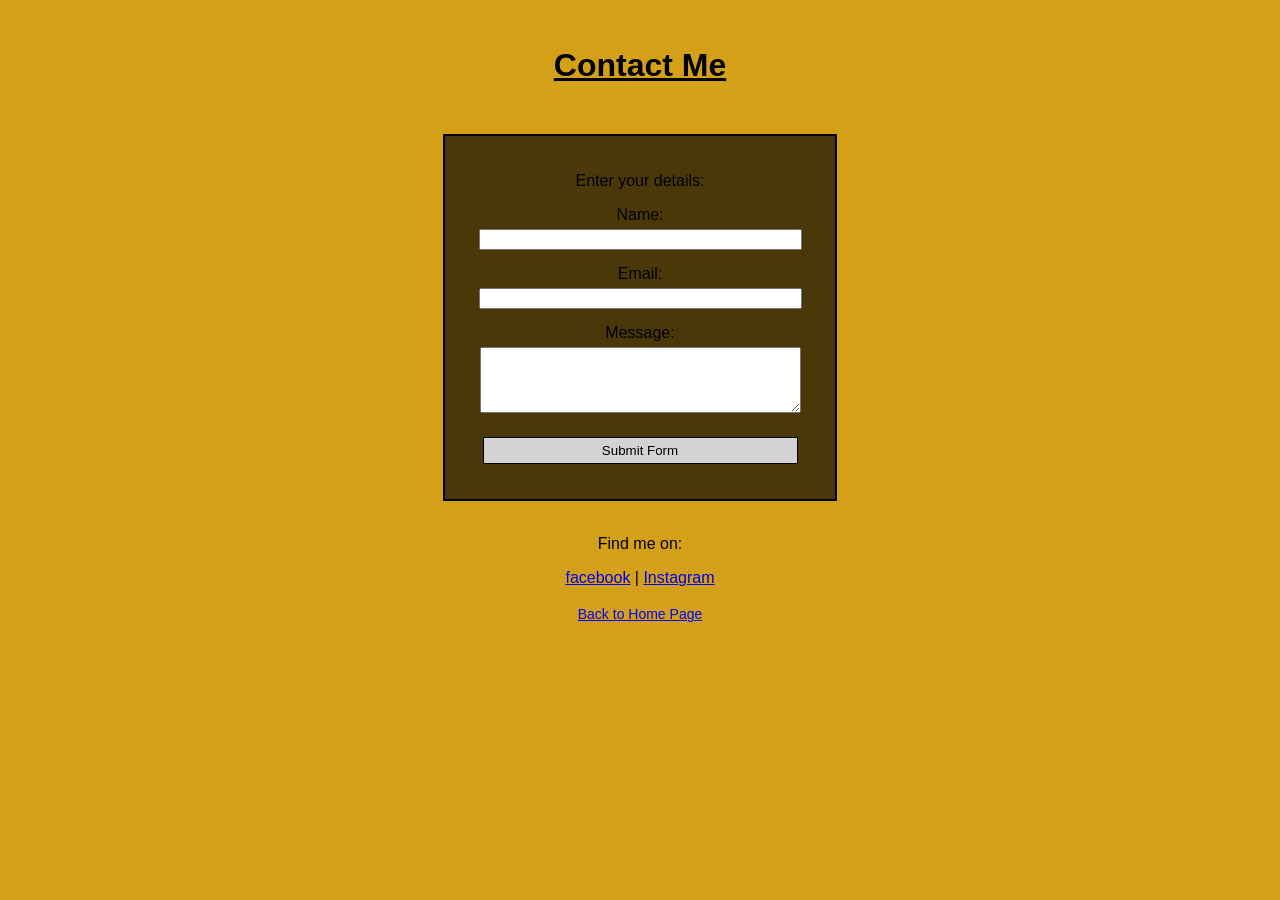
==== contact.html @ 8e805505 "Add files via upload" ====
<!DOCTYPE html>
<html>
<head>
    <title>Contact Page</title>
    <link rel="stylesheet" href="contact.css">
</head>
<body>

    <br>
    <h1 style="color: black; text-decoration: underline;">Contact Me</h1>

    <div class="form-box" >
        <form>
            <p>Enter your details:</p>
            
            Name: <br>
            <input type="text" name="name"> <br>
            
            Email: <br>
            <input type="email" name="email"> <br>
            
            Message: <br>
            <textarea name="msg" rows="4"></textarea> <br>
            
            <input type="submit" value="Submit Form" class="my-button">
        </form>
    </div>

    <br>
    <p>Find me on:</p>
    <a href="https://facebook.com//MO HIT">facebook</a> | 
    <a href="https://instagram.com//mohit_fullel">Instagram</a>

    <br><br>
    
    <a href="index.html" style="font-size: 14px; color: blue;">Back to Home Page</a>

</body>
</html>
---- contact.css ----
body {
    background-color: #d4a017;
    font-family: Arial, sans-serif;
    text-align: center;
}

.form-box {
    background-color: rgba(0, 0, 0, 0.647);
    border: 2px solid black;
    width: 350px;
    margin-left: auto;
    margin-right: auto;
    margin-top: 50px;
    padding: 20px;
}

input, textarea {
    width: 90%;
    margin-top: 5px;
    margin-bottom: 15px;
}

.my-button {
    background-color: lightgrey;
    border: 1px solid black;
    padding: 5px 10px;
    cursor: pointer;
}
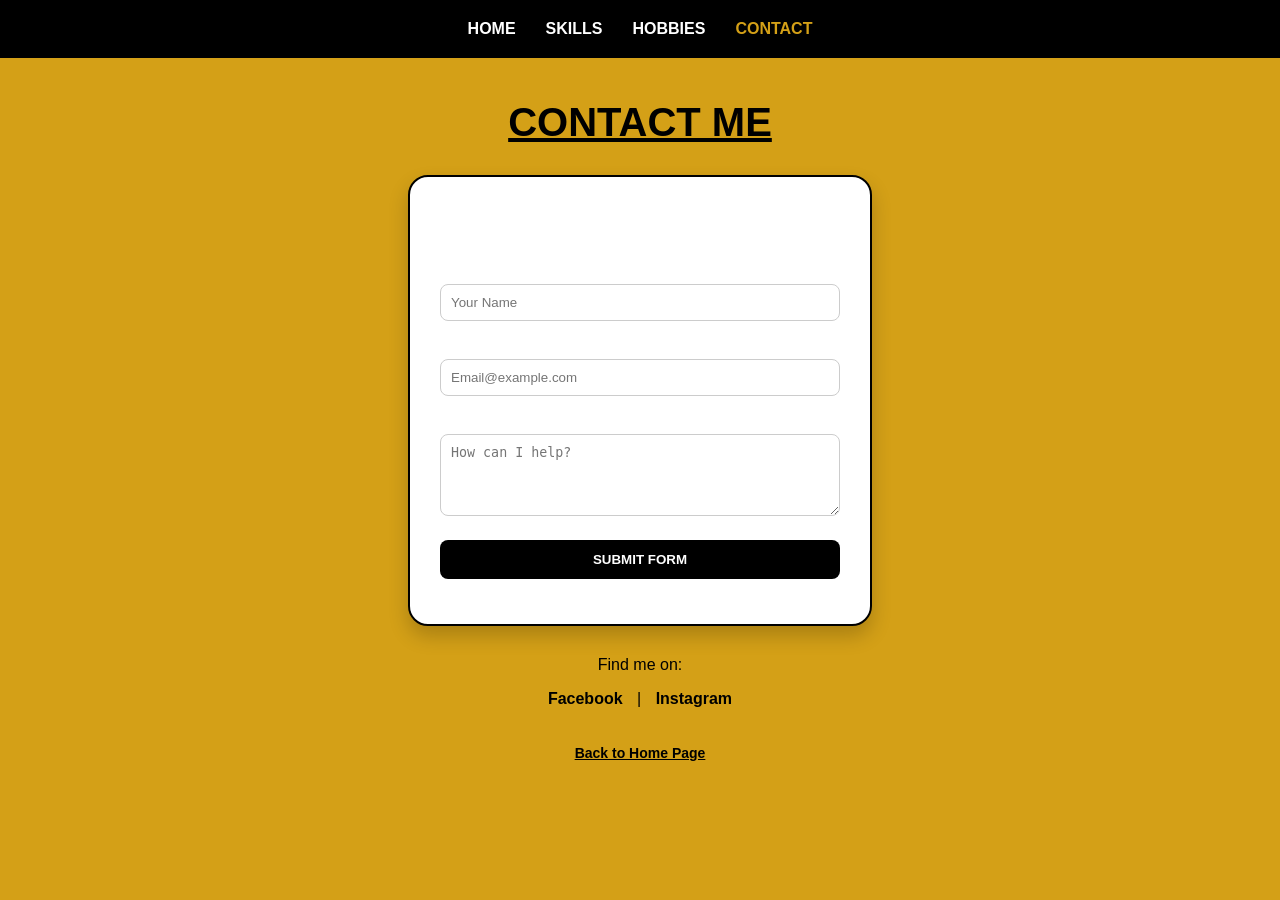
==== commit 226e3502: "Add files via upload" ====
--- a/contact.html
+++ b/contact.html
@@ -1,39 +1,120 @@
 <!DOCTYPE html>
-<html>
+<html lang="en">
 <head>
-    <title>Contact Page</title>
+    <meta charset="UTF-8">
+    <meta name="viewport" content="width=device-width, initial-scale=1.0">
+    <title>Contact Me | Mohit Fullel</title>
     <link rel="stylesheet" href="contact.css">
+    <link rel="stylesheet" href="nav.css">
+    
+    <style>
+        body {
+            margin: 0;
+            padding: 0;
+            background-color: #d4a017;
+            font-family: Arial, sans-serif;
+            text-align: center;
+        }
+
+        .contact-title {
+            margin-top: 100px; /* Space for Navbar */
+            font-size: 40px;
+            text-transform: uppercase;
+            text-decoration: underline;
+        }
+
+        .form-box {
+            background: white;
+            padding: 30px;
+            border-radius: 20px;
+            width: 90%;
+            max-width: 400px;
+            margin: 30px auto;
+            box-shadow: 0 10px 20px rgba(0,0,0,0.2);
+            text-align: left; /* Keeps labels aligned left inside the centered box */
+        }
+
+        input[type="text"], 
+        input[type="email"], 
+        textarea {
+            width: 100%;
+            padding: 10px;
+            margin-top: 5px;
+            margin-bottom: 15px;
+            border: 1px solid #ccc;
+            border-radius: 8px;
+            box-sizing: border-box; /* Crucial for mobile sizing */
+        }
+
+        .my-button {
+            background-color: #000;
+            color: white;
+            padding: 12px 20px;
+            border: none;
+            border-radius: 8px;
+            cursor: pointer;
+            width: 100%;
+            font-weight: bold;
+            transition: 0.3s;
+        }
+
+        .my-button:hover {
+            background-color: #333;
+        }
+
+        .social-links a {
+            color: black;
+            font-weight: bold;
+            text-decoration: none;
+            margin: 0 10px;
+        }
+
+        /* MOBILE FIX */
+        @media screen and (max-width: 480px) {
+            .contact-title {
+                font-size: 30px;
+            }
+            .form-box {
+                padding: 20px;
+            }
+        }
+    </style>
 </head>
 <body>
 
-    <br>
-    <h1 style="color: black; text-decoration: underline;">Contact Me</h1>
+    <div class="navbar">
+        <a href="index.html">HOME</a>
+        <a href="skills.html">SKILLS</a>
+        <a href="hobbies.html">HOBBIES</a>
+        <a href="contact.html" style="color: #d4a017;">CONTACT</a>
+    </div>
 
-    <div class="form-box" >
-        <form>
-            <p>Enter your details:</p>
+    <h1 class="contact-title">Contact Me</h1>
+
+    <div class="form-box">
+        <form action="https://formspree.io/f/your-id" method="POST"> <p style="font-weight: bold; margin-bottom: 20px;">Enter your details:</p>
             
-            Name: <br>
-            <input type="text" name="name"> <br>
+            <label>Name:</label>
+            <input type="text" name="name" placeholder="Your Name" required>
             
-            Email: <br>
-            <input type="email" name="email"> <br>
+            <label>Email:</label>
+            <input type="email" name="email" placeholder="Email@example.com" required>
             
-            Message: <br>
-            <textarea name="msg" rows="4"></textarea> <br>
+            <label>Message:</label>
+            <textarea name="msg" rows="4" placeholder="How can I help?"></textarea>
             
             <input type="submit" value="Submit Form" class="my-button">
         </form>
     </div>
 
-    <br>
     <p>Find me on:</p>
-    <a href="https://facebook.com//MO HIT">facebook</a> | 
-    <a href="https://instagram.com//mohit_fullel">Instagram</a>
+    <div class="social-links">
+        <a href="https://facebook.com/MO HIT" target="_blank">Facebook</a> | 
+        <a href="https://instagram.com/mohit_fullel" target="_blank">Instagram</a>
+    </div>
 
     <br><br>
-    
-    <a href="index.html" style="font-size: 14px; color: blue;">Back to Home Page</a>
+    <a href="index.html" style="font-size: 14px; color: black; font-weight: bold;">Back to Home Page</a>
 
 </body>
 </html>
--- a/contact.css
+++ b/contact.css
@@ -1,31 +1,59 @@
-
 body {
     background-color: #d4a017;
     font-family: Arial, sans-serif;
     text-align: center;
+    margin: 0;
+    padding: 0;
+ 
+    overflow-x: hidden; 
 }
 
 .form-box {
-    background-color: rgba(0, 0, 0, 0.647);
+    background-color: rgba(0, 0, 0, 0.8); 
     border: 2px solid black;
-    width: 350px;
-    margin-left: auto;
-    margin-right: auto;
-    margin-top: 50px;
+   
+    width: 90%; 
+    max-width: 350px; 
+    margin: 50px auto; 
     padding: 20px;
+    border-radius: 15px; 
+    color: white; 
 }
 
 input, textarea {
-    width: 90%;
+  
+    box-sizing: border-box; 
+    width: 100%; 
     margin-top: 5px;
     margin-bottom: 15px;
+    padding: 10px;
+    border-radius: 5px;
+    border: 1px solid #ccc;
 }
 
 .my-button {
-    background-color: lightgrey;
+    background-color: #f0f0f0;
     border: 1px solid black;
-    padding: 5px 10px;
+    padding: 10px 20px;
     cursor: pointer;
+    font-weight: bold;
+    text-transform: uppercase;
+    transition: 0.3s;
+    width: 100%; 
+}
+
+.my-button:hover {
+    background-color: #000;
+    color: #fff;
 }
 
 
+@media screen and (max-width: 400px) {
+    .form-box {
+        width: 85%;
+        padding: 15px;
+        margin-top: 30px;
+    }
+}
+
+
--- a/nav.css
+++ b/nav.css
@@ -0,0 +1,38 @@
+
+.navbar {
+    background-color: #000;
+    width: 100%;
+    margin: 0;
+    padding: 20px 0; 
+    position: fixed; 
+    top: 0;
+    left: 0;
+    z-index: 1000;
+    
+    
+    display: flex;
+    justify-content: center; 
+    align-items: center; 
+}
+
+
+.navbar a {
+    text-decoration: none; 
+    margin: 0 15px; 
+    font-weight: bold;
+    font-family: Arial, sans-serif;
+    text-transform: uppercase; 
+    transition: 0.3s;
+}
+
+.navbar a:link {
+    color: white;
+}
+
+.navbar a:visited {
+    color: white;
+}
+
+.navbar a:hover {
+    color: #d4a017; 
+}
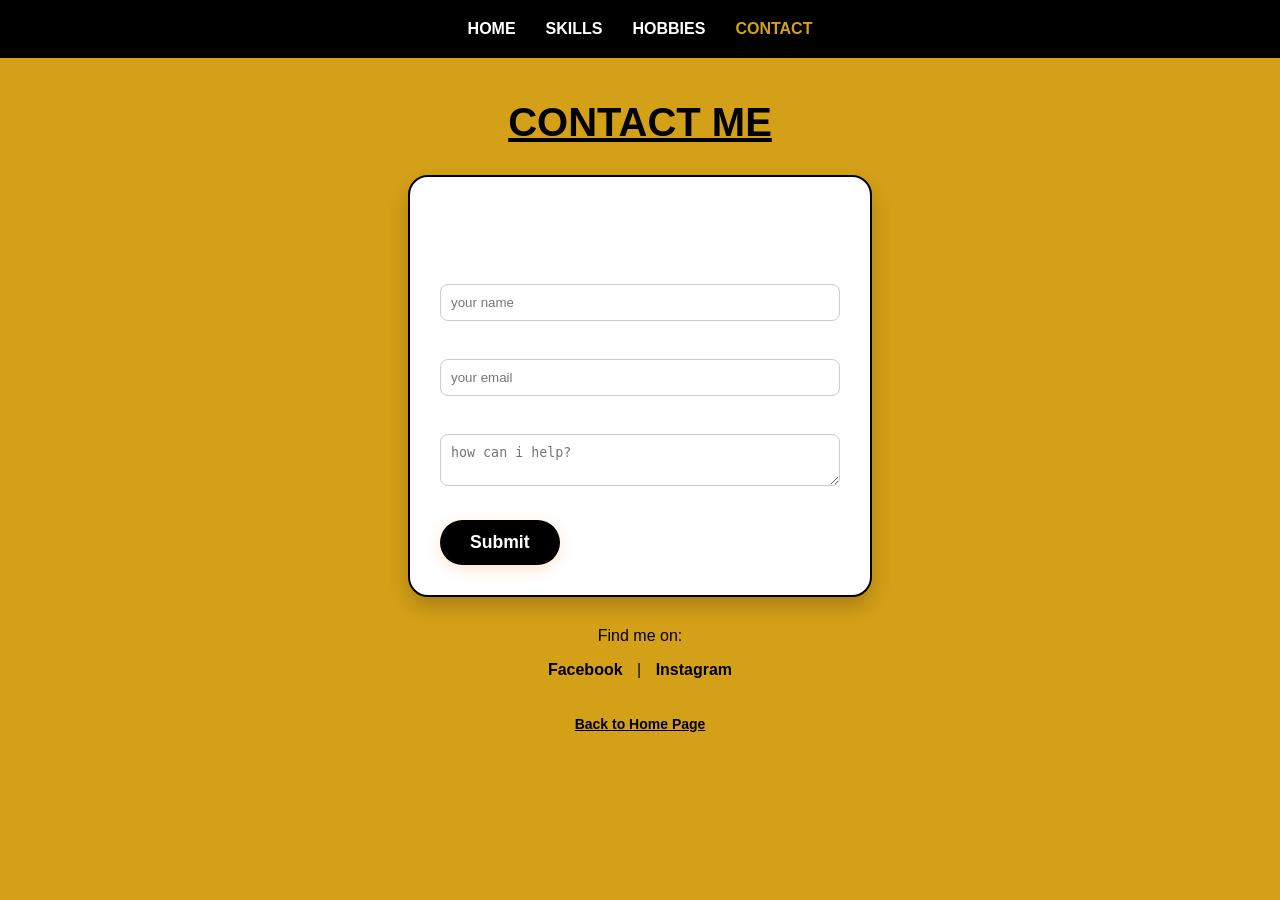
==== commit b0fec3c5: "Add files via upload" ====
--- a/contact.html
+++ b/contact.html
@@ -93,17 +93,19 @@
 
     <div class="form-box">
         <form action="https://formspree.io/f/your-id" method="POST"> <p style="font-weight: bold; margin-bottom: 20px;">Enter your details:</p>
-            
-            <label>Name:</label>
-            <input type="text" name="name" placeholder="Your Name" required>
-            
-            <label>Email:</label>
-            <input type="email" name="email" placeholder="Email@example.com" required>
-            
-            <label>Message:</label>
-            <textarea name="msg" rows="4" placeholder="How can I help?"></textarea>
-            
-            <input type="submit" value="Submit Form" class="my-button">
+
+            <form action="https://formspree.io/f/fullelmohit@gmail.com" method="POST">
+  <label>Your Name:</label>
+  <input type="text" name="name" required placeholder="your name">
+  
+  <label>Your Email:</label>
+  <input type="email" name="email" required placeholder="your email">
+  
+  <label>Message:</label>
+  <textarea name="message" required placeholder="how can i help?"></textarea>
+  
+<button type="submit" class="submit-btn">Submit</button>
+</form>
         </form>
     </div>
 
--- a/contact.css
+++ b/contact.css
@@ -55,5 +55,29 @@
         margin-top: 30px;
     }
 }
+.submit-btn {
+    background-color: #000000; /* Nice green color */
+    color: white;
+    padding: 12px 30px;
+    font-size: 1.1rem;
+    font-weight: bold;
+    border: none;
+    border-radius: 30px; /* Rounded pill shape */
+    cursor: pointer;
+    transition: all 0.3s ease; /* Makes the hover effect smooth */
+    box-shadow: 0 4px 15px rgba(255, 123, 0, 0.2); /* Soft shadow for depth */
+    font-family: 'Poppins', sans-serif;
+    margin-top: 15px;
+}
+
+.submit-btn:hover {
+    background-color: #dffc02; /* Darker green on hover */
+    transform: translateY(-3px); /* Lifts up slightly */
+    box-shadow: 0 6px 20px rgba(24, 241, 0, 0.3); /* Stronger shadow on hover */
+}
+
+.submit-btn:active {
+    transform: translateY(1px); /* Sinks slightly when clicked */
+}
 
 
